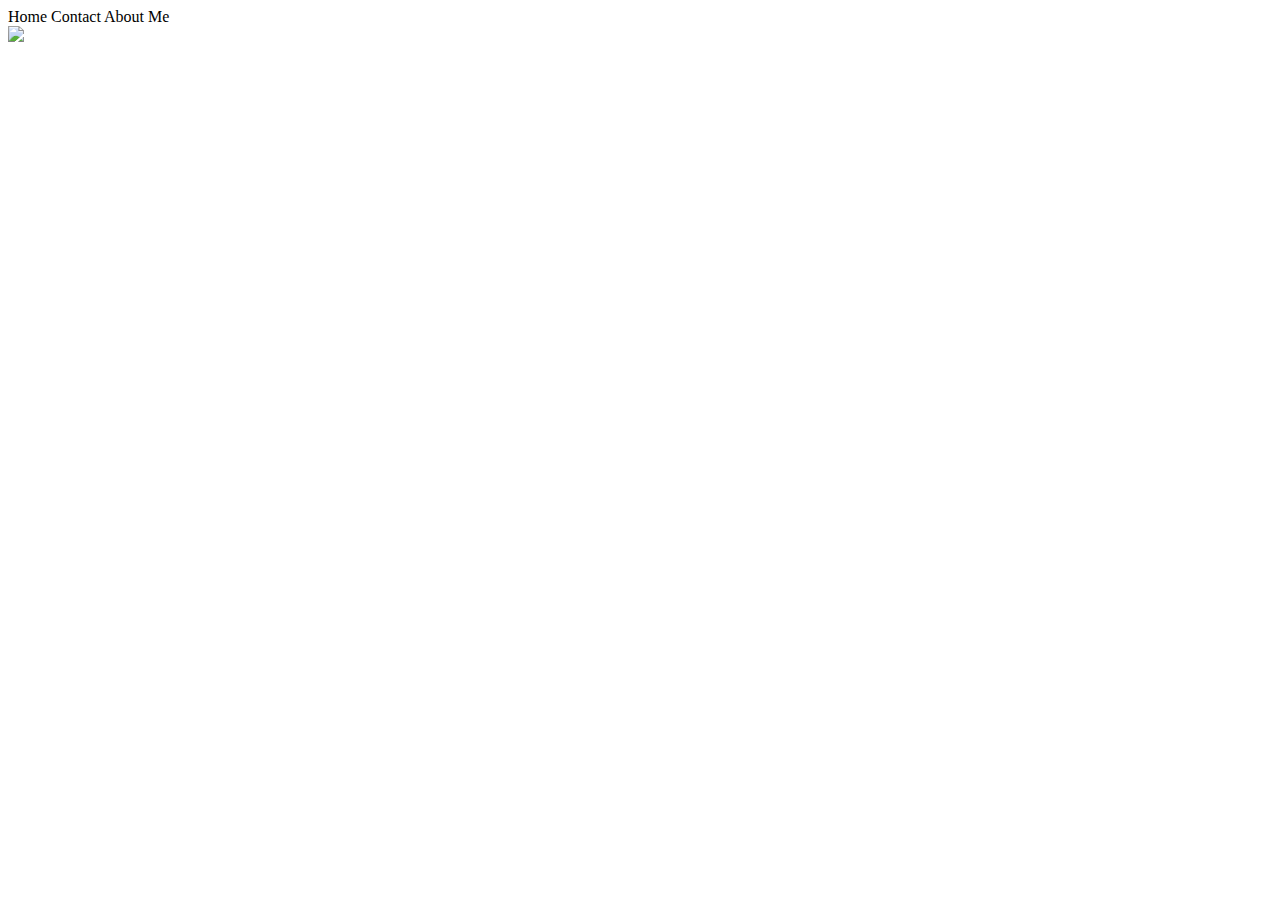
==== index.html @ 50b83406 "Update index.html" ====
<!DOCTYPE html>
<html lang="en">
  <head>
    <meta charset="UTF-8">
    <meta name="viewport" content="width=device-width, initial-scale=1.0">
    <link rel="stylesheet" type="text/css" href="stylesheet.css">
    <link rel="preconnect" href="https://fonts.googleapis.com">
    <link rel="preconnect" href="https://fonts.gstatic.com" crossorigin>
    <link href="https://fonts.googleapis.com/css2?family=Open+Sans&family=Press+Start+2P&display=swap" rel="stylesheet">
  </head>
  
  
  <body>
<div id="topsection">

<div id="navigation">
<h class="navoption">Home</h>
<h class="navoption">Contact</h>
<h class="navoption">About Me</h>
</div>
<img src="Images/portraitwhitebackground.png">


</div>

</body>

</html>
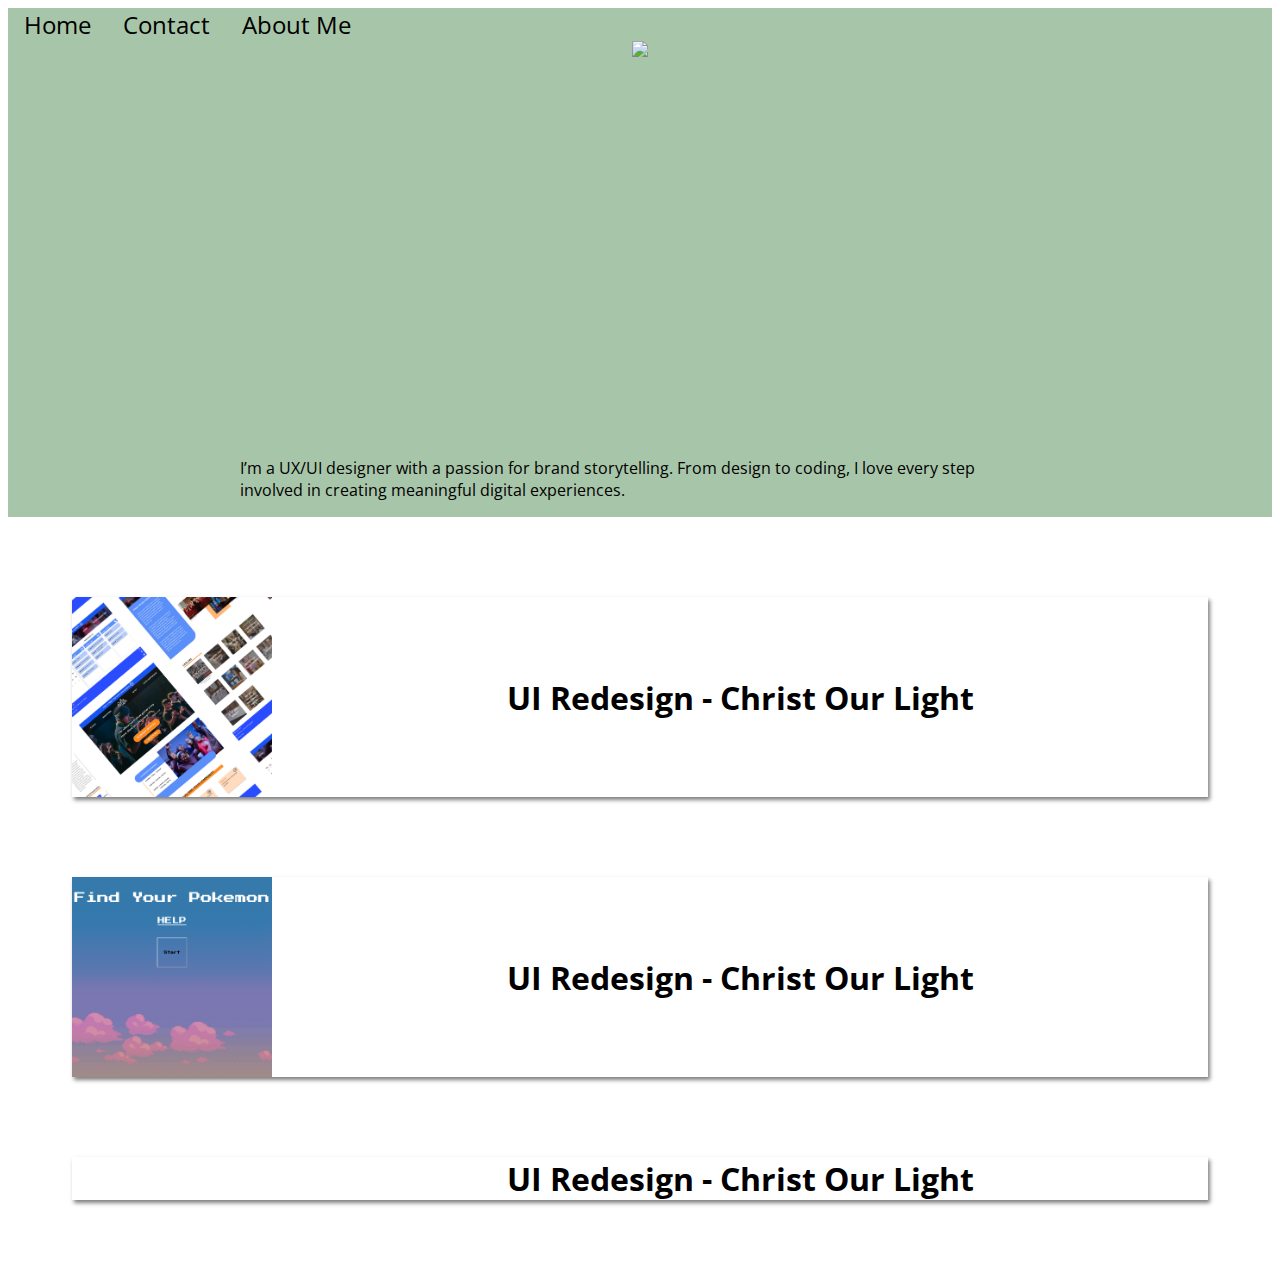
==== commit 9f7e7e0a: "Update index.html" ====
--- a/index.html
+++ b/index.html
@@ -18,11 +18,37 @@
 <h class="navoption">Contact</h>
 <h class="navoption">About Me</h>
 </div>
-<img src="Images/portraitwhitebackground.png">
-
+<div id="info">
+<img id= portrait src="Images/portraitwhitebackground.png">
+<p>I’m a UX/UI designer with a passion for brand storytelling. 
+    From design to coding, I love every step involved in creating meaningful digital experiences.</p>
+</div>
 
 </div>
 
+
+
+<div id="project1" class="project">
+    <img class=projectimage src="Images/project1cover.png" alt="">
+
+<h1>UI Redesign - Christ Our Light</h1>
+</div>
+
+
+
+<div id="project2" class="project">
+ <img class=projectimage src="Images/project2cover.png" alt="">
+    <h1>UI Redesign - Christ Our Light</p1>
+     </div>
+
+
+
+<div id="project3" class="project">
+ <img class="projectimage" src="Images/project3cover.png" alt="">
+    <h1>UI Redesign - Christ Our Light</p1>
+     </div>
+
+
+
 </body>
-
 </html>
--- a/stylesheet.css
+++ b/stylesheet.css
@@ -0,0 +1,51 @@
+body {font-family: 'Open Sans', sans-serif;}
+
+#topsection {background-color: #A7C5A8;
+
+}
+
+#navigation {
+display: flex;
+justify-content: left;}
+.navoption {font-size: 24px;
+margin-left: 1rem;
+margin-right: 1rem;}
+
+#info {display: flex;
+flex-direction: column;
+align-items: center;
+margin-bottom: 5rem;}
+
+#portrait {
+    height: 400px;}
+
+p {max-width: 800px;}
+
+.project{
+    display: flex;
+    align-items: center;
+    justify-content: space-between;
+    box-shadow: 2px 3px 4px rgba(0,0,1,0.5); 
+    margin-bottom: 5rem;
+    margin-left: 4rem;
+    margin-right: 4rem;
+    transition: filter 0.5s ease-in-out;
+  }
+  
+  .project:hover {
+    opacity: 0.5;
+  }
+
+
+.projectimage {
+align-self: flex-start;
+width: 200px;}
+
+h1 {margin: 0 auto}
+
+@media only screen and (max-width: 480px) {
+    .project {display: flex;
+    flex-direction: column;
+align-items: center;}
+
+  }
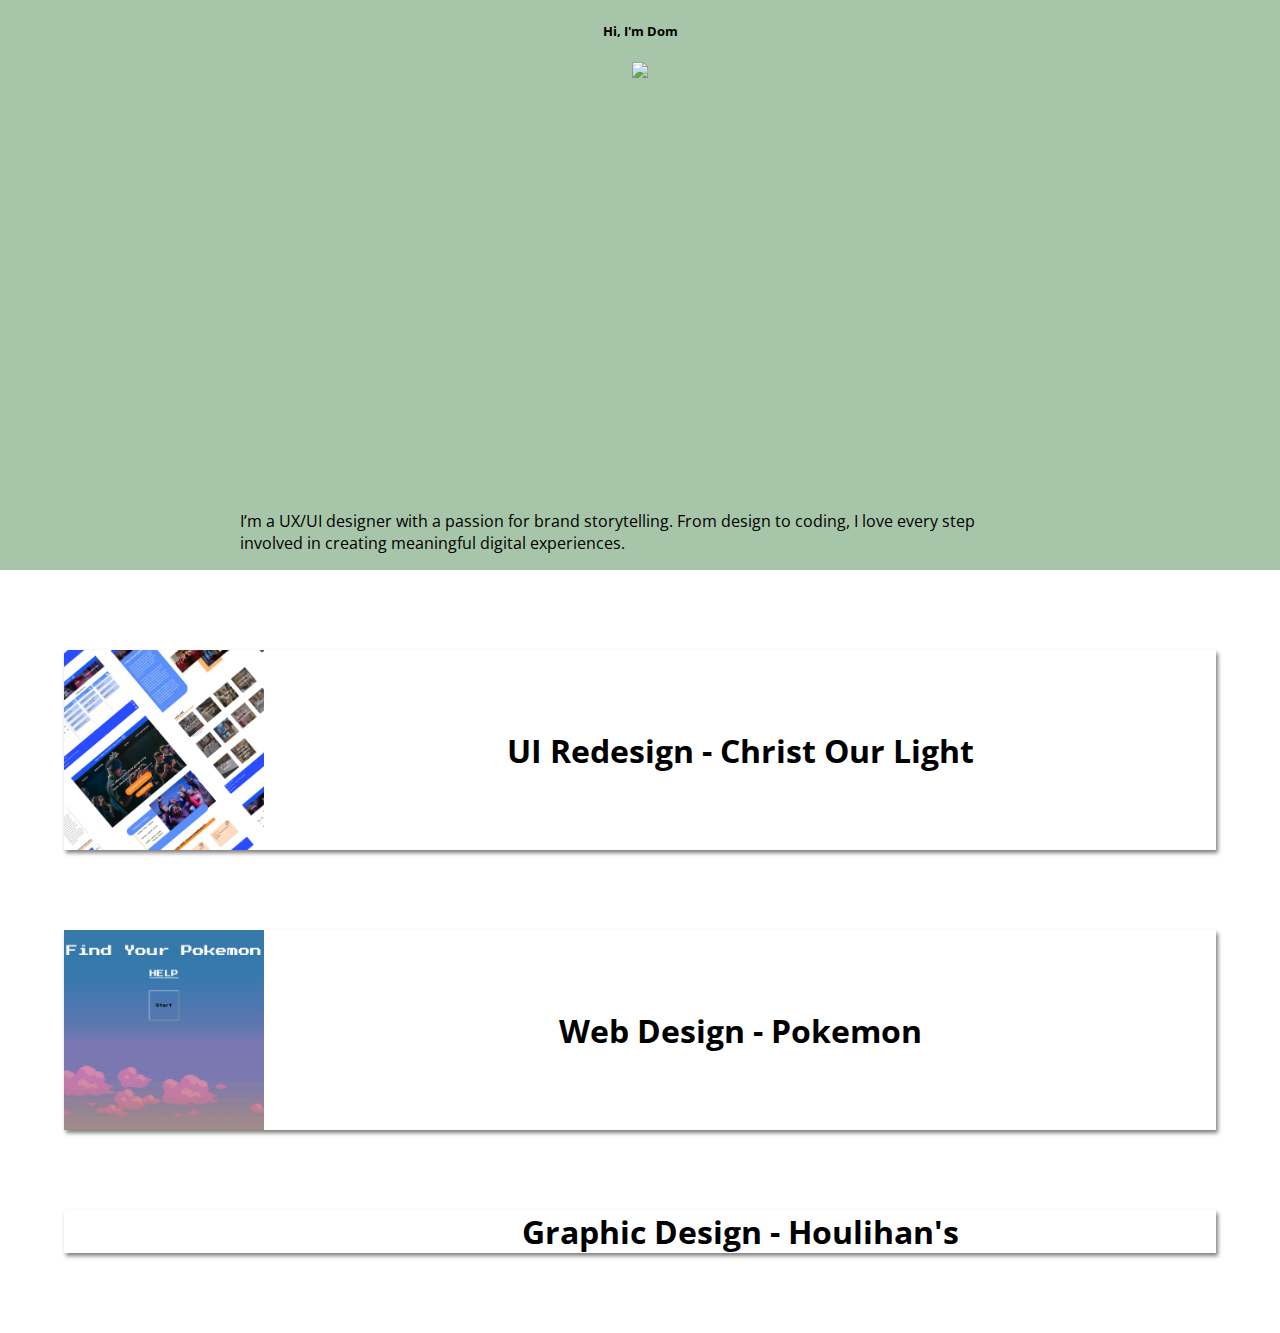
==== commit 7dc47eb4: "Update index.html" ====
--- a/index.html
+++ b/index.html
@@ -12,13 +12,8 @@
   
   <body>
 <div id="topsection">
-
-<div id="navigation">
-<h class="navoption">Home</h>
-<h class="navoption">Contact</h>
-<h class="navoption">About Me</h>
-</div>
 <div id="info">
+    <h5>Hi, I'm Dom</h5>
 <img id= portrait src="Images/portraitwhitebackground.png">
 <p>I’m a UX/UI designer with a passion for brand storytelling. 
     From design to coding, I love every step involved in creating meaningful digital experiences.</p>
@@ -27,27 +22,28 @@
 </div>
 
 
-
+<a href="project1.html">
 <div id="project1" class="project">
     <img class=projectimage src="Images/project1cover.png" alt="">
 
 <h1>UI Redesign - Christ Our Light</h1>
 </div>
+</a>
 
 
-
+<a href="project2.html">
 <div id="project2" class="project">
  <img class=projectimage src="Images/project2cover.png" alt="">
-    <h1>UI Redesign - Christ Our Light</p1>
+    <h1>Web Design - Pokemon</h1>
      </div>
+    </a>
 
-
-
+<a href="project3.html">
 <div id="project3" class="project">
  <img class="projectimage" src="Images/project3cover.png" alt="">
-    <h1>UI Redesign - Christ Our Light</p1>
+    <h1>Graphic Design - Houlihan's</h1>
      </div>
-
+ </a>
 
 
 </body>
--- a/stylesheet.css
+++ b/stylesheet.css
@@ -1,12 +1,20 @@
-body {font-family: 'Open Sans', sans-serif;}
+body {
+  padding: 0;
+  margin: 0;
+  font-family: 'Open Sans', sans-serif;}
 
 #topsection {background-color: #A7C5A8;
 
 }
 
+
+
 #navigation {
 display: flex;
-justify-content: left;}
+justify-content: left;
+margin-bottom: 4rem;}
+
+#portrait {margin-bottom: 2rem;}
 .navoption {font-size: 24px;
 margin-left: 1rem;
 margin-right: 1rem;}
@@ -43,9 +51,77 @@
 
 h1 {margin: 0 auto}
 
+a:link { text-decoration: none; }
+a:visited { text-decoration: none; }
+a:hover { text-decoration: none; }
+a:active { text-decoration: none; }
+a {color: black;}
+
+
+
 @media only screen and (max-width: 480px) {
+  
+    #navigation{font-size: 16px;}
+   
     .project {display: flex;
     flex-direction: column;
+align-items: center;
+font-size: 22px;
+justify-content: center;
+margin-left: 0;
+margin-right: 0;}
+
+.projectimage {width: 80vw;
+align-self: center;}
+
+h1{margin-top: 4rem;
+    font-size: 22px;
+align-self: center;}
+
+
+  }
+
+  @media only screen and (max-width: 768px) {
+  
+ #navigation {
+  font-size: 18px; }
+    
+  #portrait {
+    height: 300px;}
+    
+  p 
+  {max-width: 500px;}
+    
+   .project {  margin-left: 2rem;
+      margin-right: 2rem;}
+    
+ .projectimage {width: 150px; }
+    
+    h1 {  font-size: 28px;
+    }
+  }
+
+
+p6 {max-width: 1000px;
+margin-top: 2rem;}
+
+
+.projectdisplayimage{
+  margin-top: 3rem;
+  max-width: 500px;
+}
+
+.project1content {display: flex;
+flex-direction: column;
 align-items: center;}
 
-  }
+.projectheader{display: flex;
+flex-direction: column;
+align-items: center;
+width: 100%;
+background-color: #A7C5A8;
+min-height: 20rem;
+justify-content: center;}
+
+.backlink {font-size: 1rem;
+padding-top: 3rem;}
